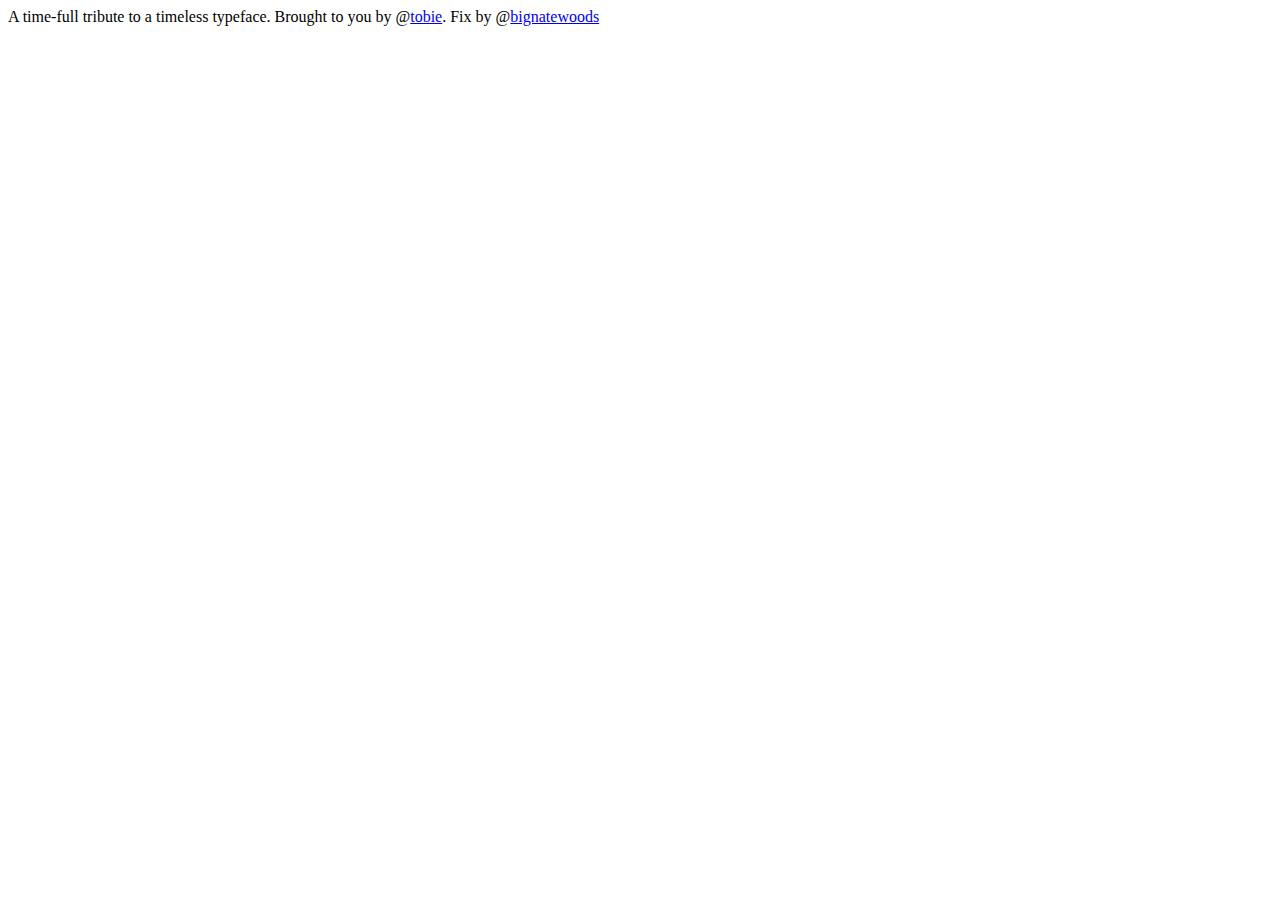
==== index.html @ c042da64 "Leave my own mark" ====
<!DOCTYPE html>
<html lang="en">
  <head>
		<meta http-equiv="Content-Type" content="text/html; charset=UTF-8">
		<meta charset="utf-8">
		<meta name="description" content="A time-full tribute to a timeless typeface.">
		<title>FIXED HELVETICTOC?</title>
		<link rel="stylesheet" href="./clock.css" type="text/css" media="screen" charset="utf-8">
	</head>
	<body class="night">
		<div id="colophon">A time-full tribute to a timeless typeface. Brought to you by @<a href="http://twitter.com/tobie">tobie</a>. Fix by @<a href="http://twitter.com/bignatewoods">bignatewoods</a></div>
		<script src="./clock.js" type="text/javascript" charset="utf-8"></script>
	</body>
</html>
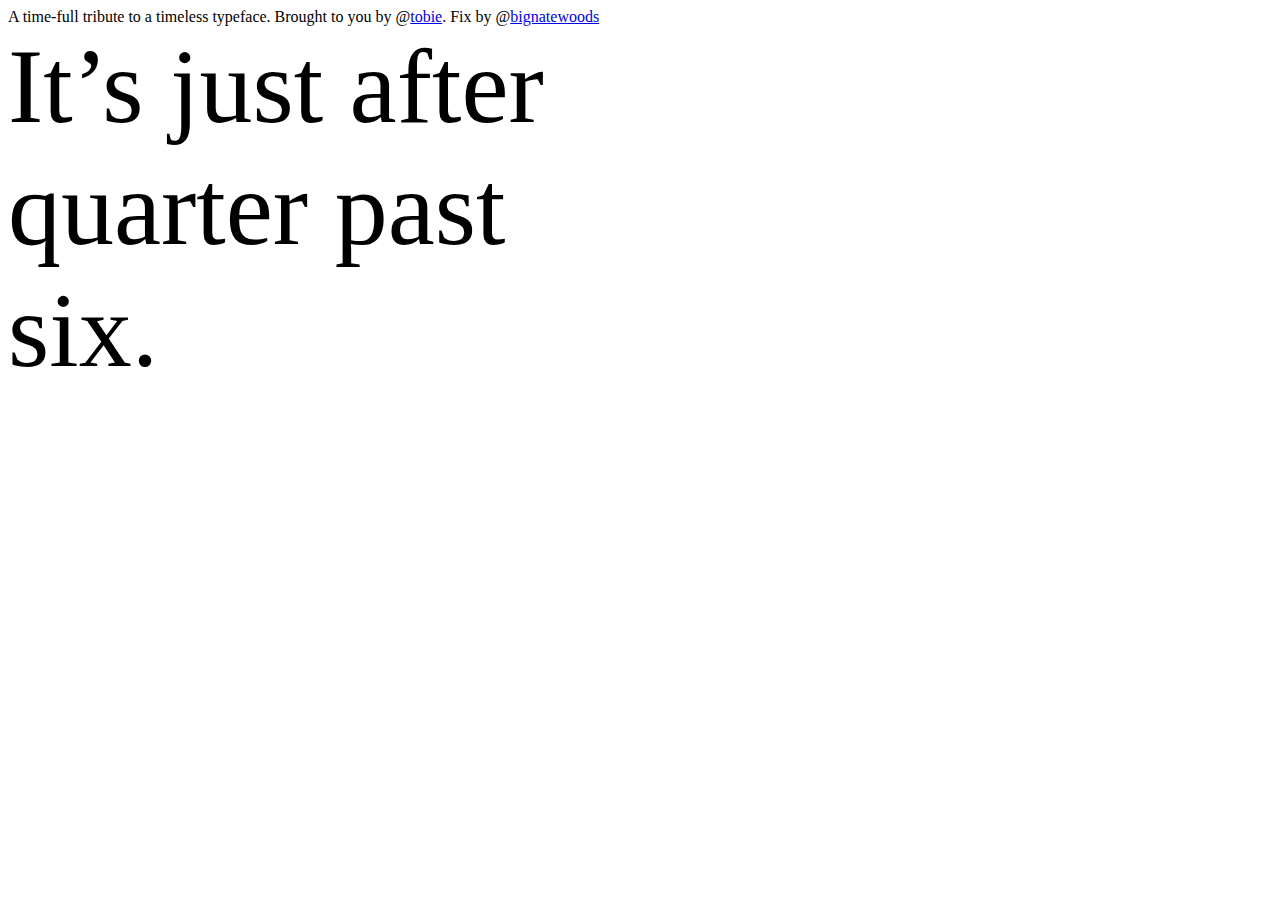
==== commit 2ccb5e92: "Fixing directory problems and removing rake badness" ====
--- a/index.html
+++ b/index.html
@@ -5,10 +5,10 @@
 		<meta charset="utf-8">
 		<meta name="description" content="A time-full tribute to a timeless typeface.">
 		<title>FIXED HELVETICTOC?</title>
-		<link rel="stylesheet" href="./clock.css" type="text/css" media="screen" charset="utf-8">
+		<link rel="stylesheet" href="./css/main.css" type="text/css" media="screen" charset="utf-8">
 	</head>
 	<body class="night">
 		<div id="colophon">A time-full tribute to a timeless typeface. Brought to you by @<a href="http://twitter.com/tobie">tobie</a>. Fix by @<a href="http://twitter.com/bignatewoods">bignatewoods</a></div>
-		<script src="./clock.js" type="text/javascript" charset="utf-8"></script>
+		<script src="./js/main.js" type="text/javascript" charset="utf-8"></script>
 	</body>
 </html>
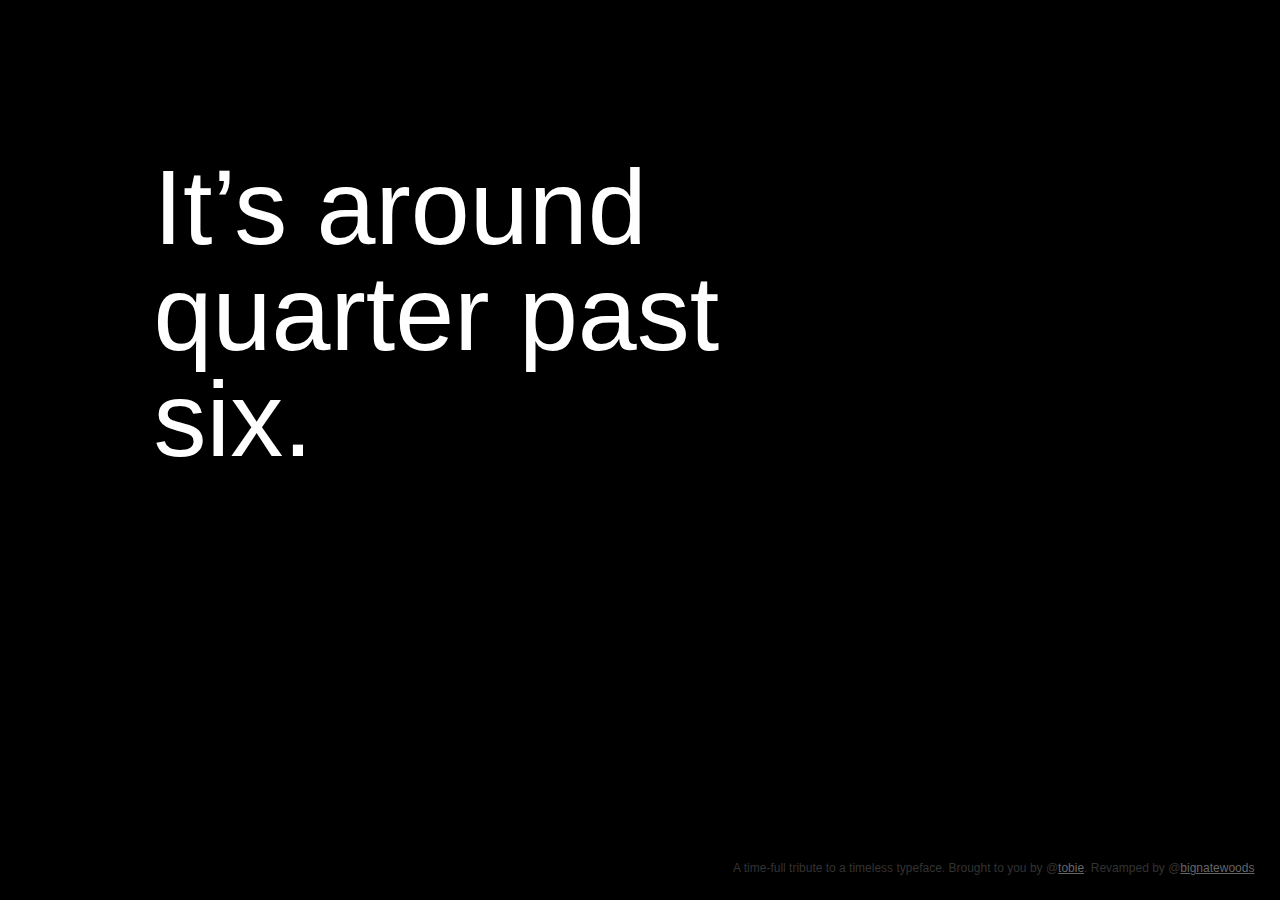
==== commit 8ef605d5: "Starting to make the repo my own" ====
--- a/index.html
+++ b/index.html
@@ -5,10 +5,10 @@
 		<meta charset="utf-8">
 		<meta name="description" content="A time-full tribute to a timeless typeface.">
 		<title>FIXED HELVETICTOC?</title>
-		<link rel="stylesheet" href="./css/main.css" type="text/css" media="screen" charset="utf-8">
+		<link rel="stylesheet" href="/main.css" type="text/css" media="screen" charset="utf-8">
 	</head>
 	<body class="night">
-		<div id="colophon">A time-full tribute to a timeless typeface. Brought to you by @<a href="http://twitter.com/tobie">tobie</a>. Fix by @<a href="http://twitter.com/bignatewoods">bignatewoods</a></div>
-		<script src="./js/main.js" type="text/javascript" charset="utf-8"></script>
+		<div id="colophon">A time-full tribute to a timeless typeface. Brought to you by @<a href="http://twitter.com/tobie">tobie</a>. Revamped by @<a href="http://twitter.com/bignatewoods">bignatewoods</a></div>
+		<script src="/main.js" type="text/javascript" charset="utf-8"></script>
 	</body>
 </html>
--- a/main.css
+++ b/main.css
@@ -0,0 +1,72 @@
+body {
+   padding:0;
+   margin:0;
+   overflow:hidden;
+   text-rendering:optimizeLegibility;
+   cursor:default;
+   font: 12px/1 Helvetica, "Comic Sans", "Comic Sans MS", cursive;
+}
+
+.screen {
+  position:absolute;
+  top: 0;
+  left: 0;
+  font-size: 64px;
+  margin: 12%;
+  -webkit-transition: opacity 0.5s linear;
+  -moz-transition: opacity 0.5s linear;
+}
+
+.previous {
+  opacity: 0;
+  -webkit-transition: opacity 0.5s linear;
+  -moz-transition: opacity 0.5s linear;
+}
+
+.night {
+  color: #fff;
+  background-color: #000;
+}
+
+.day {
+  color: #000;
+  background-color: #fff;
+}
+
+#colophon {
+  position:absolute;
+  bottom:0;
+  right:0;
+  margin: 2%;
+  text-align: right;
+}
+
+.day #colophon {
+  color: #ccc;
+}
+
+.night #colophon {
+  color: #333;
+}
+
+.day a,
+.day a:visited {
+  color: #999;
+}
+
+.night a,
+.night a:visited {
+  color: #666;
+}
+
+.day a:hover {
+  color: #666;
+  -webkit-transition: color 0.3s linear;
+  -moz-transition: color 0.3s linear;
+}
+
+.night a:hover {
+  color: #999;
+  -webkit-transition: color 0.3s linear;
+  -moz-transition: color 0.3s linear;
+}
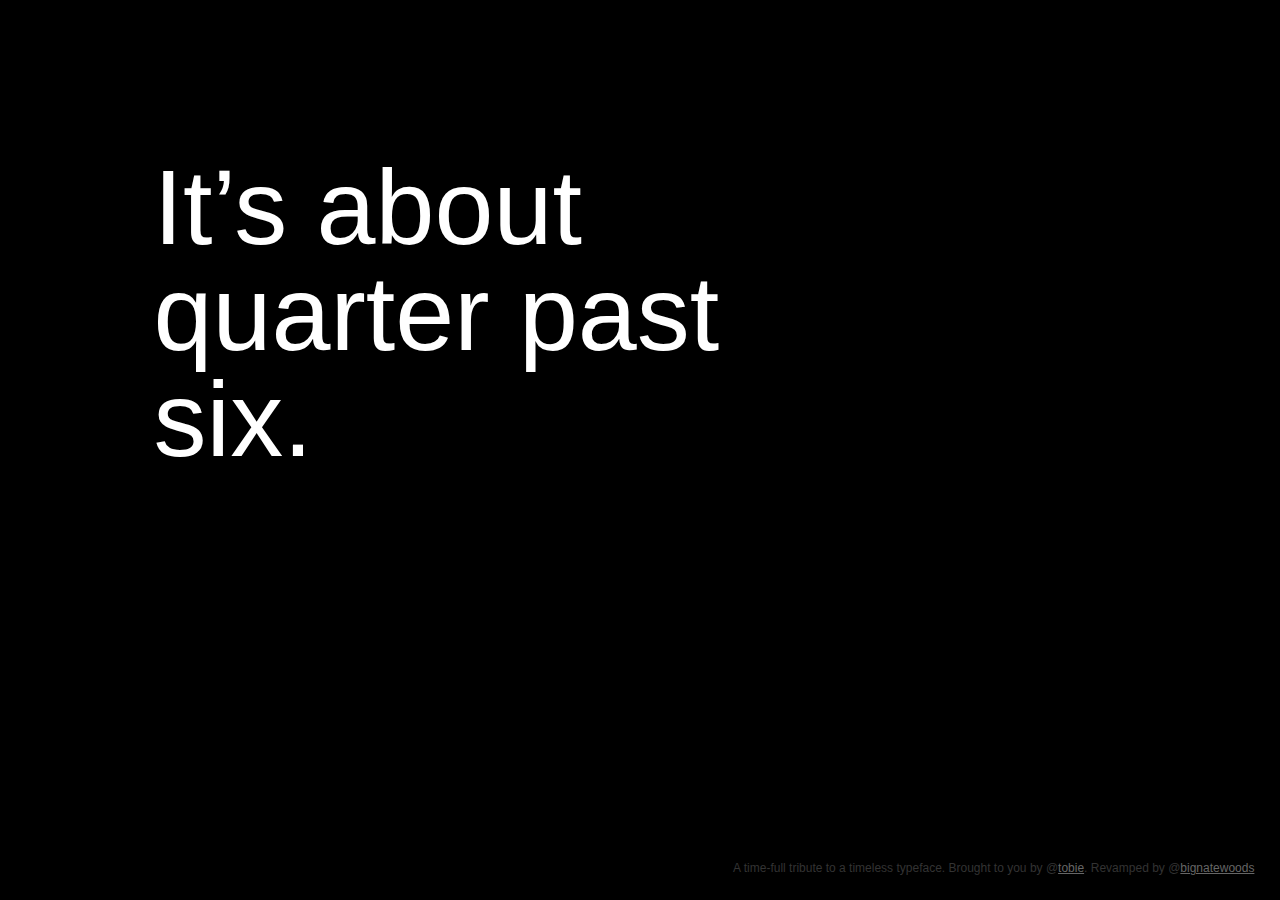
==== commit 5f43b61d: "Making everything docker based (for personal deploy reasons)" ====
--- a/index.html
+++ b/index.html
@@ -4,7 +4,7 @@
 		<meta http-equiv="Content-Type" content="text/html; charset=UTF-8">
 		<meta charset="utf-8">
 		<meta name="description" content="A time-full tribute to a timeless typeface.">
-		<title>FIXED HELVETICTOC?</title>
+		<title>HELVETICTOC 2.0</title>
 		<link rel="stylesheet" href="/main.css" type="text/css" media="screen" charset="utf-8">
 	</head>
 	<body class="night">
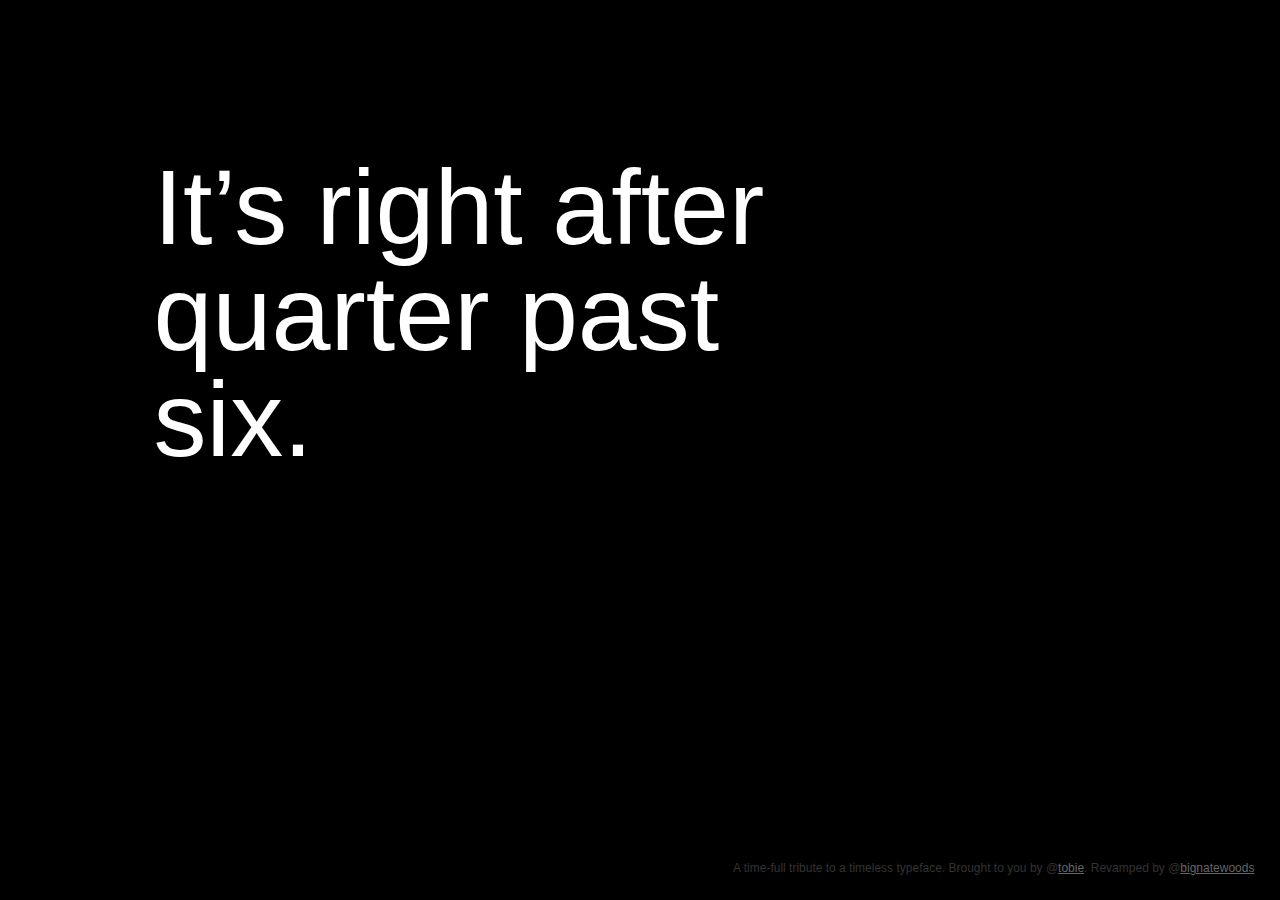
==== commit 4eed5fca: "Deploy time.bign8.info to github.com/bign8/helvetictoc.git:gh-pages" ====
--- a/index.html
+++ b/index.html
@@ -1,14 +1,14 @@
 <!DOCTYPE html>
 <html lang="en">
-  <head>
-		<meta http-equiv="Content-Type" content="text/html; charset=UTF-8">
+	<head>
 		<meta charset="utf-8">
 		<meta name="description" content="A time-full tribute to a timeless typeface.">
 		<title>HELVETICTOC 2.0</title>
-		<link rel="stylesheet" href="/main.css" type="text/css" media="screen" charset="utf-8">
+		<link rel="stylesheet" href="style.css" type="text/css" media="screen">
+		<link rel="icon" href="favicon.svg" sizes="any" type="image/svg+xml">
 	</head>
 	<body class="night">
-		<div id="colophon">A time-full tribute to a timeless typeface. Brought to you by @<a href="http://twitter.com/tobie">tobie</a>. Revamped by @<a href="http://twitter.com/bignatewoods">bignatewoods</a></div>
-		<script src="/main.js" type="text/javascript" charset="utf-8"></script>
+		<div id="colophon">A time-full tribute to a timeless typeface. Brought to you by @<a href="https://twitter.com/tobie">tobie</a>. Revamped by @<a href="https://twitter.com/bignatewoods">bignatewoods</a></div>
+		<script src="app.js" type="text/javascript" charset="utf-8"></script>
 	</body>
 </html>
--- a/style.css
+++ b/style.css
@@ -0,0 +1,72 @@
+body {
+	padding:0;
+	margin:0;
+	overflow:hidden;
+	text-rendering:optimizeLegibility;
+	cursor:default;
+	font: 12px/1 Helvetica, "Comic Sans", "Comic Sans MS", cursive;
+}
+
+.screen {
+	position:absolute;
+	top: 0;
+	left: 0;
+	font-size: 64px;
+	margin: 12%;
+	-webkit-transition: opacity 0.5s linear;
+	-moz-transition: opacity 0.5s linear;
+}
+
+.previous {
+	opacity: 0;
+	-webkit-transition: opacity 0.5s linear;
+	-moz-transition: opacity 0.5s linear;
+}
+
+.night {
+	color: #fff;
+	background-color: #000;
+}
+
+.day {
+	color: #000;
+	background-color: #fff;
+}
+
+#colophon {
+	position:absolute;
+	bottom:0;
+	right:0;
+	margin: 2%;
+	text-align: right;
+}
+
+.day #colophon {
+	color: #ccc;
+}
+
+.night #colophon {
+	color: #333;
+}
+
+.day a,
+.day a:visited {
+	color: #999;
+}
+
+.night a,
+.night a:visited {
+	color: #666;
+}
+
+.day a:hover {
+	color: #666;
+	-webkit-transition: color 0.3s linear;
+	-moz-transition: color 0.3s linear;
+}
+
+.night a:hover {
+	color: #999;
+	-webkit-transition: color 0.3s linear;
+	-moz-transition: color 0.3s linear;
+}
